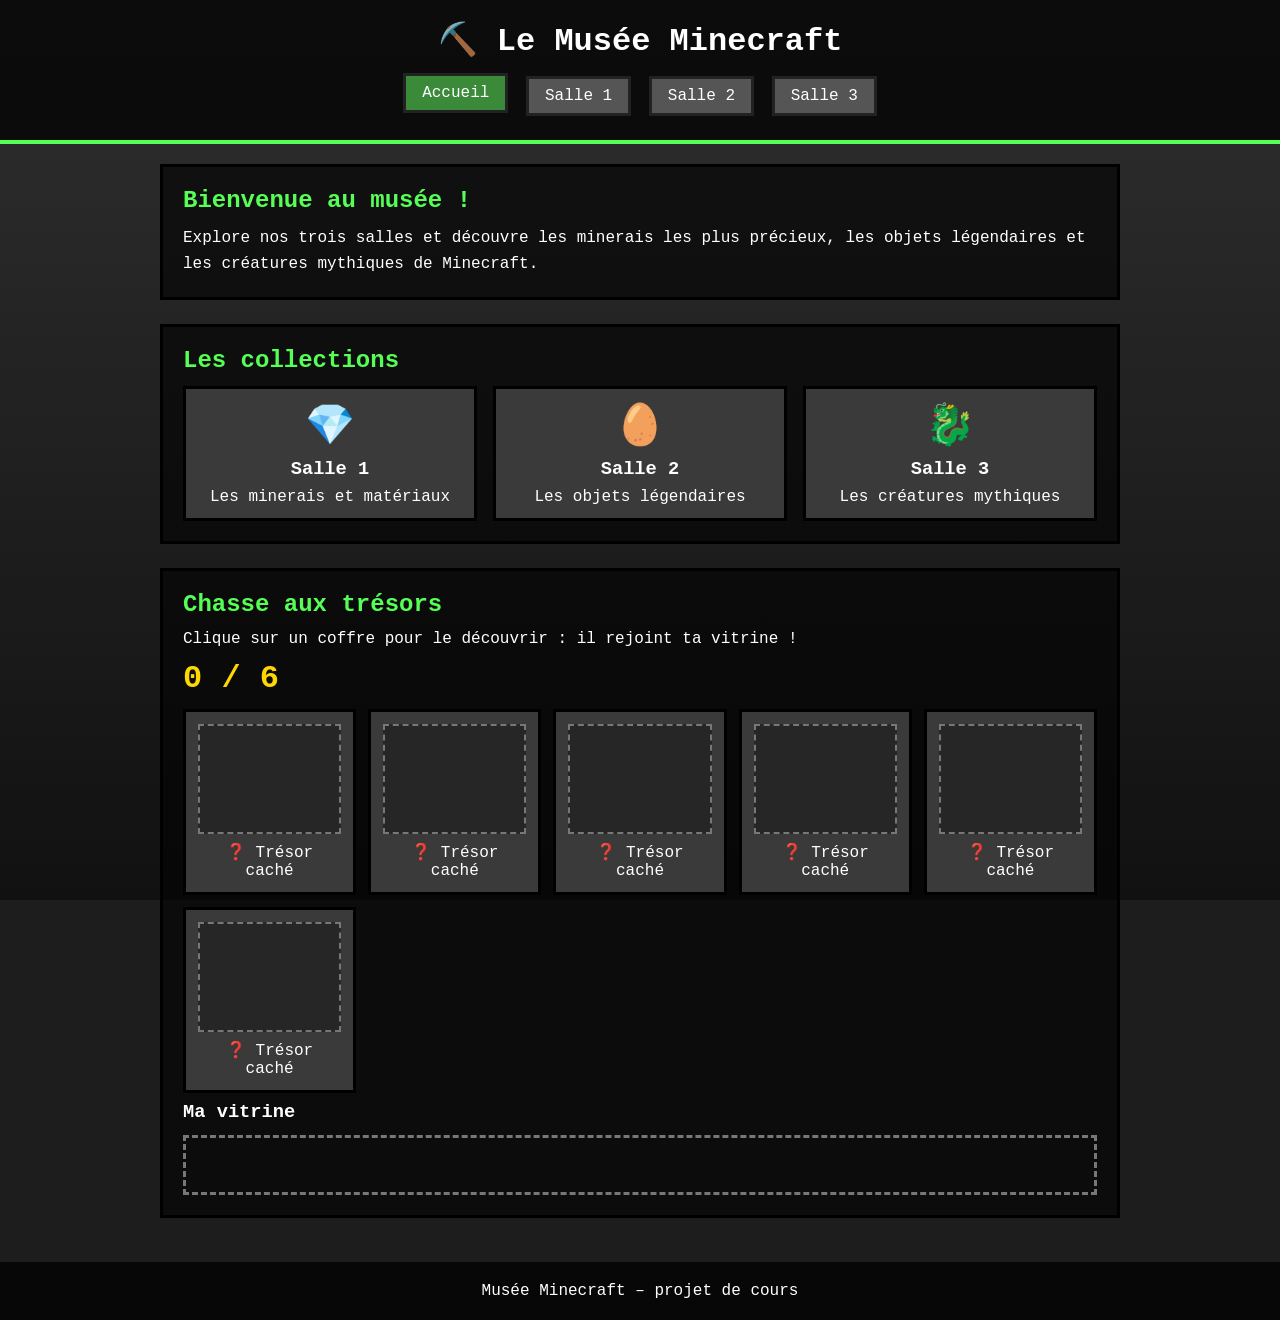
==== index.html @ 617357c3 "first commit" ====
<!DOCTYPE html>
<html lang="fr">
<head>
  <meta charset="UTF-8">
  <meta name="viewport" content="width=device-width, initial-scale=1.0">
  <title>Musée Minecraft – Accueil</title>
  <link rel="stylesheet" href="style.css">
</head>
<body>

  <header>
    <h1>⛏️ Le Musée Minecraft</h1>
    <nav>
      <a href="index.html" class="actif">Accueil</a>
      <a href="partie-1/index.html">Salle 1</a>
      <a href="partie-2/index.html">Salle 2</a>
      <a href="partie-3/index.html">Salle 3</a>
    </nav>
  </header>

  <main>

    <!-- PRÉSENTATION -->
    <section class="presentation">
      <h2>Bienvenue au musée !</h2>
      <p>
        Explore nos trois salles et découvre les minerais les plus précieux,
        les objets légendaires et les créatures mythiques de Minecraft.
      </p>
    </section>

    <!-- ACCÈS RAPIDES AUX SALLES -->
    <section>
      <h2>Les collections</h2>
      <div class="salles">
        <a class="carte salle-lien" href="partie-1/index.html">
          <span class="icone">💎</span>
          <h3>Salle 1</h3>
          <p>Les minerais et matériaux</p>
        </a>
        <a class="carte salle-lien" href="partie-2/index.html">
          <span class="icone">🥚</span>
          <h3>Salle 2</h3>
          <p>Les objets légendaires</p>
        </a>
        <a class="carte salle-lien" href="partie-3/index.html">
          <span class="icone">🐉</span>
          <h3>Salle 3</h3>
          <p>Les créatures mythiques</p>
        </a>
      </div>
    </section>

    <!-- COMPTEUR + CHASSE AUX TRÉSORS -->
    <section>
      <h2>Chasse aux trésors</h2>
      <p>Clique sur un coffre pour le découvrir : il rejoint ta vitrine !</p>
      <p class="compteur">0 / 6</p>
      <p class="felicitations">🎉 Bravo, tu as découvert tous les trésors !</p>

      <div class="reserve">

        <div class="carte tresor">
          <div class="image img-diamant"></div>
          <p class="mystere">❓ Trésor caché</p>
          <p class="secret">💎 Diamant</p>
        </div>

        <div class="carte tresor">
          <div class="image img-emeraude"></div>
          <p class="mystere">❓ Trésor caché</p>
          <p class="secret">🟢 Émeraude</p>
        </div>

        <div class="carte tresor">
          <div class="image img-netherite"></div>
          <p class="mystere">❓ Trésor caché</p>
          <p class="secret">⬛ Netherite</p>
        </div>

        <div class="carte tresor">
          <div class="image img-oeuf"></div>
          <p class="mystere">❓ Trésor caché</p>
          <p class="secret">🥚 Œuf de dragon</p>
        </div>

        <div class="carte tresor">
          <div class="image img-elytres"></div>
          <p class="mystere">❓ Trésor caché</p>
          <p class="secret">🪽 Élytres</p>
        </div>

        <div class="carte tresor">
          <div class="image img-totem"></div>
          <p class="mystere">❓ Trésor caché</p>
          <p class="secret">🗿 Totem d'immortalité</p>
        </div>

      </div>

      <h3>Ma vitrine</h3>
      <div class="vitrine"></div>
    </section>

  </main>

  <footer>
    <p>Musée Minecraft – projet de cours</p>
  </footer>

  <script src="script.js"></script>
</body>
</html>
---- style.css ----
/* =========================================================
   STYLE – PAGE D'ACCUEIL
   ========================================================= */

* {
  box-sizing: border-box;
  margin: 0;
  padding: 0;
}

:root {
  --accent: #55ff55;
}

body {
  font-family: "Courier New", monospace;
  color: #ffffff;
  min-height: 100vh;

  /* Fond par défaut (dégradé) */
  background-color: #1d1d1d;
  background-image: linear-gradient(#2f2f2f, #111111);

  /* =====================================================
     >>> ICI : IMAGE DE FOND DE LA PAGE D'ACCUEIL <<<
     Supprime la ligne de dégradé ci-dessus et décommente
     la ligne suivante avec le chemin de ton image :
     ===================================================== */
  /* background-image: url("images/fond-accueil.jpg"); */

  background-size: cover;
  background-position: center;
  background-attachment: fixed;
}

/* ---------- En-tête et navigation ---------- */
header {
  background: rgba(0, 0, 0, 0.75);
  border-bottom: 4px solid var(--accent);
  padding: 20px;
  text-align: center;
}

header h1 {
  margin-bottom: 12px;
}

nav a {
  display: inline-block;
  margin: 4px;
  padding: 8px 16px;
  color: #ffffff;
  text-decoration: none;
  background: #555555;
  border: 3px solid #222222;
  transition: transform 0.2s, background 0.2s;
}

nav a:hover,
nav a.actif {
  background: #3a8a3a;
  transform: translateY(-3px);
}

/* ---------- Contenu ---------- */
main {
  max-width: 1000px;
  margin: 0 auto;
  padding: 20px;
}

section {
  background: rgba(0, 0, 0, 0.6);
  border: 3px solid #000000;
  padding: 20px;
  margin-bottom: 24px;
}

h2 {
  color: var(--accent);
  margin-bottom: 12px;
}

h3 {
  margin: 8px 0;
}

.presentation p {
  line-height: 1.6;
}

/* ---------- Cartes (effet de lumière qui suit la souris) ---------- */
.carte {
  background: #3a3a3a;
  border: 3px solid #000000;
  padding: 12px;
  text-align: center;
  cursor: pointer;
  transition: transform 0.2s;
}

.carte:hover {
  transform: translateY(-5px);
  /* --x et --y sont calculées par le JavaScript */
  background:
    radial-gradient(circle at var(--x, 50%) var(--y, 50%), rgba(255, 255, 255, 0.35), transparent 60%),
    #3a3a3a;
}

/* ---------- Liens vers les salles ---------- */
.salles {
  display: grid;
  grid-template-columns: repeat(auto-fit, minmax(200px, 1fr));
  gap: 16px;
}

.salle-lien {
  color: #ffffff;
  text-decoration: none;
}

.icone {
  font-size: 40px;
}

/* ---------- Compteur ---------- */
.compteur {
  font-size: 32px;
  font-weight: bold;
  color: #ffd700;
  margin: 12px 0;
}

.felicitations {
  display: none;
  color: var(--accent);
  margin-bottom: 12px;
}

.felicitations.visible {
  display: block;
  animation: rebond 0.6s;
}

/* ---------- Trésors ---------- */
.reserve,
.vitrine {
  display: grid;
  grid-template-columns: repeat(auto-fill, minmax(160px, 1fr));
  gap: 12px;
  margin-top: 12px;
}

.vitrine {
  min-height: 60px;
  border: 3px dashed #777777;
  padding: 12px;
}

/* Emplacement d'image (carré avec bordure en pointillés) */
.image {
  height: 110px;
  margin-bottom: 8px;
  background-color: rgba(0, 0, 0, 0.35);
  background-size: contain;
  background-position: center;
  background-repeat: no-repeat;
  border: 2px dashed #777777;
  image-rendering: pixelated;
}

/* =====================================================
   >>> ICI : LES IMAGES DES TRÉSORS <<<
   Décommente chaque ligne et mets le chemin de ton image
   ===================================================== */
.img-diamant    { /* background-image: url("images/diamant.png"); */ }
.img-emeraude   { /* background-image: url("images/emeraude.png"); */ }
.img-netherite  { /* background-image: url("images/netherite.png"); */ }
.img-oeuf       { /* background-image: url("images/oeuf-dragon.png"); */ }
.img-elytres    { /* background-image: url("images/elytres.png"); */ }
.img-totem      { /* background-image: url("images/totem.png"); */ }

/* États d'un trésor : caché / découvert (géré avec classList) */
.tresor .secret {
  display: none;
}

.tresor.decouvert .secret {
  display: block;
  color: #ffd700;
  font-weight: bold;
}

.tresor.decouvert .mystere {
  display: none;
}

.tresor.decouvert {
  border-color: #ffd700;
  animation: rebond 0.6s;
}

/* ---------- Pied de page ---------- */
footer {
  text-align: center;
  padding: 20px;
  background: rgba(0, 0, 0, 0.75);
}

/* ---------- Animation ---------- */
@keyframes rebond {
  0%   { transform: scale(0.8); }
  60%  { transform: scale(1.1); }
  100% { transform: scale(1); }
}
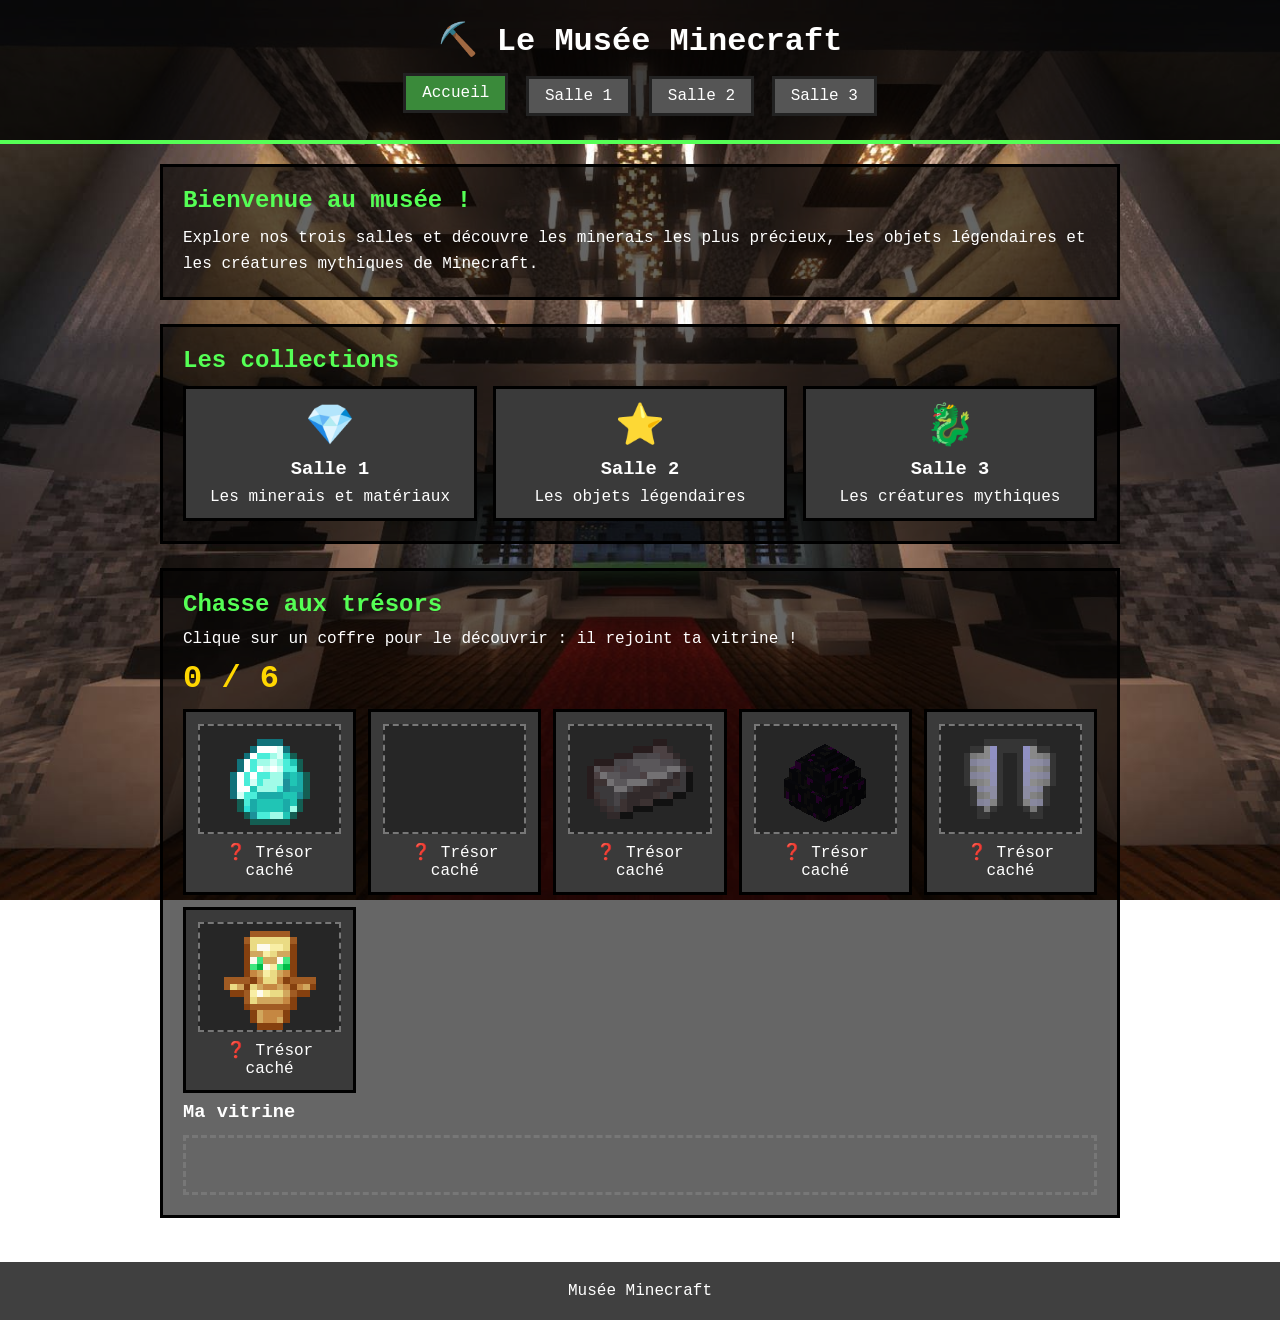
==== commit 49cacc6a: "minecraft4" ====
--- a/index.html
+++ b/index.html
@@ -39,7 +39,7 @@
           <p>Les minerais et matériaux</p>
         </a>
         <a class="carte salle-lien" href="partie-2/index.html">
-          <span class="icone">🥚</span>
+          <span class="icone">⭐</span>
           <h3>Salle 2</h3>
           <p>Les objets légendaires</p>
         </a>
@@ -87,7 +87,7 @@
         <div class="carte tresor">
           <div class="image img-elytres"></div>
           <p class="mystere">❓ Trésor caché</p>
-          <p class="secret">🪽 Élytres</p>
+          <p class="secret">👼 Élytres</p>
         </div>
 
         <div class="carte tresor">
@@ -105,7 +105,7 @@
   </main>
 
   <footer>
-    <p>Musée Minecraft – projet de cours</p>
+    <p>Musée Minecraft</p>
   </footer>
 
   <script src="script.js"></script>
--- a/style.css
+++ b/style.css
@@ -1,6 +1,4 @@
-/* =========================================================
-   STYLE – PAGE D'ACCUEIL
-   ========================================================= */
+/* PAGE D'ACCUEIL */
 
 * {
   box-sizing: border-box;
@@ -16,24 +14,13 @@
   font-family: "Courier New", monospace;
   color: #ffffff;
   min-height: 100vh;
-
-  /* Fond par défaut (dégradé) */
-  background-color: #1d1d1d;
-  background-image: linear-gradient(#2f2f2f, #111111);
-
-  /* =====================================================
-     >>> ICI : IMAGE DE FOND DE LA PAGE D'ACCUEIL <<<
-     Supprime la ligne de dégradé ci-dessus et décommente
-     la ligne suivante avec le chemin de ton image :
-     ===================================================== */
-  /* background-image: url("images/fond-accueil.jpg"); */
-
+  background-image: url("images/fond-accueil.jpg");
   background-size: cover;
   background-position: center;
   background-attachment: fixed;
 }
 
-/* ---------- En-tête et navigation ---------- */
+/* En-tête et navigation */
 header {
   background: rgba(0, 0, 0, 0.75);
   border-bottom: 4px solid var(--accent);
@@ -62,7 +49,7 @@
   transform: translateY(-3px);
 }
 
-/* ---------- Contenu ---------- */
+/* Contenu */
 main {
   max-width: 1000px;
   margin: 0 auto;
@@ -89,7 +76,7 @@
   line-height: 1.6;
 }
 
-/* ---------- Cartes (effet de lumière qui suit la souris) ---------- */
+/* Cartes (effet de lumière qui suit la souris) */
 .carte {
   background: #3a3a3a;
   border: 3px solid #000000;
@@ -101,13 +88,12 @@
 
 .carte:hover {
   transform: translateY(-5px);
-  /* --x et --y sont calculées par le JavaScript */
   background:
     radial-gradient(circle at var(--x, 50%) var(--y, 50%), rgba(255, 255, 255, 0.35), transparent 60%),
     #3a3a3a;
 }
 
-/* ---------- Liens vers les salles ---------- */
+/* Liens vers les salles */
 .salles {
   display: grid;
   grid-template-columns: repeat(auto-fit, minmax(200px, 1fr));
@@ -123,7 +109,7 @@
   font-size: 40px;
 }
 
-/* ---------- Compteur ---------- */
+/* Compteur */
 .compteur {
   font-size: 32px;
   font-weight: bold;
@@ -142,7 +128,7 @@
   animation: rebond 0.6s;
 }
 
-/* ---------- Trésors ---------- */
+/* Trésors */
 .reserve,
 .vitrine {
   display: grid;
@@ -169,16 +155,13 @@
   image-rendering: pixelated;
 }
 
-/* =====================================================
-   >>> ICI : LES IMAGES DES TRÉSORS <<<
-   Décommente chaque ligne et mets le chemin de ton image
-   ===================================================== */
-.img-diamant    { /* background-image: url("images/diamant.png"); */ }
-.img-emeraude   { /* background-image: url("images/emeraude.png"); */ }
-.img-netherite  { /* background-image: url("images/netherite.png"); */ }
-.img-oeuf       { /* background-image: url("images/oeuf-dragon.png"); */ }
-.img-elytres    { /* background-image: url("images/elytres.png"); */ }
-.img-totem      { /* background-image: url("images/totem.png"); */ }
+/* IMAGES */
+.img-diamant    { background-image: url("images/diamant.png"); }
+.img-emeraude   { background-image: url("images/emeraude.png"); }
+.img-netherite  { background-image: url("images/netherite.png"); }
+.img-oeuf       { background-image: url("images/oeuf-dragon.png"); }
+.img-elytres    { background-image: url("images/elytres.png"); }
+.img-totem      { background-image: url("images/totem.png"); }
 
 /* États d'un trésor : caché / découvert (géré avec classList) */
 .tresor .secret {
@@ -200,14 +183,14 @@
   animation: rebond 0.6s;
 }
 
-/* ---------- Pied de page ---------- */
+/* Pied de page */
 footer {
   text-align: center;
   padding: 20px;
   background: rgba(0, 0, 0, 0.75);
 }
 
-/* ---------- Animation ---------- */
+/* Animation */
 @keyframes rebond {
   0%   { transform: scale(0.8); }
   60%  { transform: scale(1.1); }
